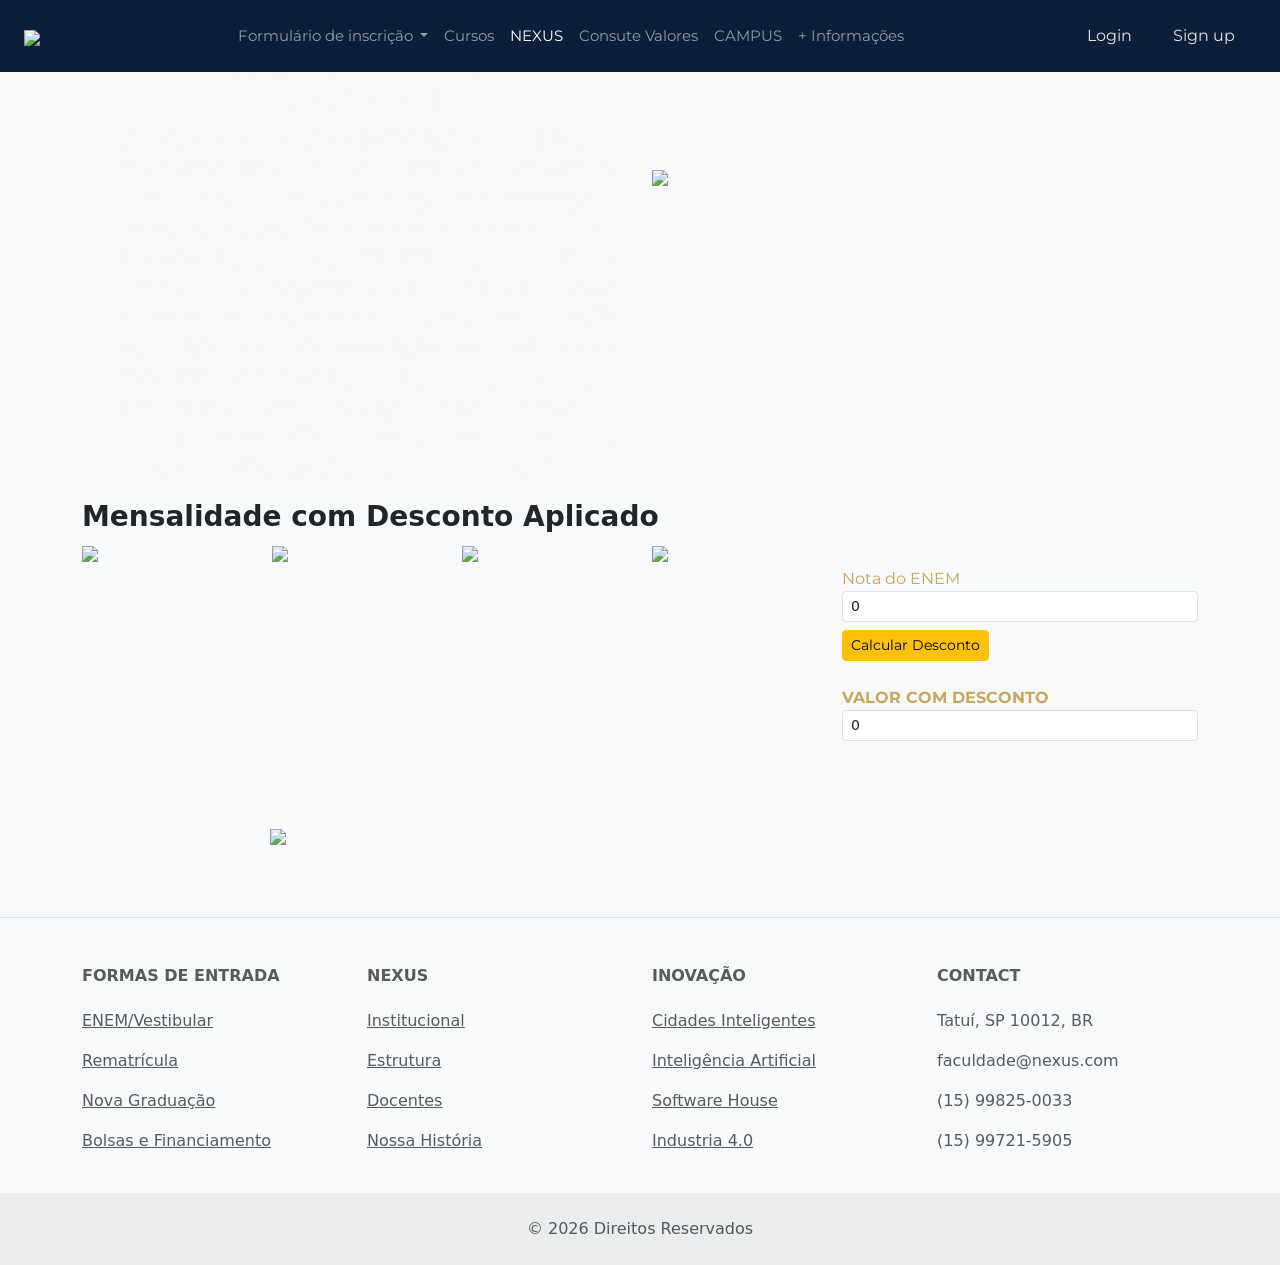
==== index.html @ 3b7436ca "ULTIMAS ATUALIZAÇÕES" ====
<!DOCTYPE html>
<html lang="pt-br">

<head>
    <meta charset="UTF-8">
    <meta name="viewport" content="width=device-width, initial-scale=1.0">
    <title>Faculdade NEXUS</title>
    <link rel="icon" type="image/png" sizes="60x60px" href="iconnexus.png">
    <link href="https://cdn.jsdelivr.net/npm/bootstrap@5.3.8/dist/css/bootstrap.min.css" rel="stylesheet"
        integrity="sha384-sRIl4kxILFvY47J16cr9ZwB07vP4J8+LH7qKQnuqkuIAvNWLzeN8tE5YBujZqJLB" crossorigin="anonymous">
    <script src="https://cdn.jsdelivr.net/npm/bootstrap@5.3.8/dist/js/bootstrap.bundle.min.js"
        integrity="sha384-FKyoEForCGlyvwx9Hj09JcYn3nv7wiPVlz7YYwJrWVcXK/BmnVDxM+D2scQbITxI"
        crossorigin="anonymous"></script>
    <link rel="preconnect" href="https://fonts.googleapis.com">
    <link rel="preconnect" href="https://fonts.gstatic.com" crossorigin>
    <link href="https://fonts.googleapis.com/css2?family=Montserrat:ital,wght@0,100..900;1,100..900&display=swap"
        rel="stylesheet">
    <link rel="stylesheet" href="menu1.css">
    <script src="https://code.jquery.com/jquery-3.6.0.min.js"></script>
    <script src="menu.js"></script>
</head>

<body style="background-color: #F8F9FB;" data-bs-spy="scroll" data-bs-target=".navbar" data-bs-offset="100"
    tabindex="0">
    <nav class="navbar navbar-expand-lg fixed-top"
        style="background-color: #0b1f3b; font-family: Montserrat; color: #fbf6f3; font-size: 15px;"
        data-bs-theme="dark">
        <div class="container-fluid">
            <nav class="navbar">
                <div class="container">
                    <a class="navbar-brand" href="menu_nexus.html">
                        <img src="NEXUS.png" height="50px">
                    </a>
                </div>
            </nav>
            <div class="collapse navbar-collapse" id="navbarSupportedContent">
                <ul class="navbar-nav mx-auto mb-2 mb-lg-0">

                    <li class="nav-item dropdown">
                        <a class="nav-link dropdown-toggle" href="#" role="button" data-bs-toggle="dropdown"
                            aria-expanded="false">
                            Formulário de inscrição
                        </a>
                        <ul class="dropdown-menu">
                            <li><a class="dropdown-item" href="">Biblical Basis</a></li>
                            <li><a class="dropdown-item" href="time.html">Our Team</a></li>
                            <li>
                                <hr class="dropdown-divider">
                            </li>
                            <li><a class="dropdown-item" href="#">Foundation</a></li>
                        </ul>
                    </li>

                    <li class="nav-item dropdown">
                        <a class="nav-link" href="cursos_nexus.html">Cursos</a>
                    </li>

                    <li class="nav-item">
                        <a class="nav-link" href="#NEXUS">NEXUS</a>
                    </li>

                    <li class="nav-item">
                        <a class="nav-link" href="#Inovação">Consute Valores</a>
                    </li>


                    <li class="nav-item">
                        <a class="nav-link" href="#campus">CAMPUS</a>
                    </li>

                    <li class="nav-item">
                        <a class="nav-link" href="#informações">+ Informações</a>
                    </li>

                </ul>


                <a href="login_NEXUS.html"><button type="button" class="btn btn-outline-custom ms-auto"
                        style="margin-right: 15px;">Login</button></a>
                <a href="signin_nexus.html"><button type="button" class="btn btn-custom" style="margin-right: 20px;">
                        Sign up
                    </button></a>
            </div>
        </div>
    </nav>

    <div class="container-fluid p-0">
        <div class="row inicial">
            <div class="col-md-1 col-lg"></div>

            <div class="col-sm-12 col-md-10 col-lg-11">
                <div id="carouselExampleFade" class="carousel slide carousel-fade carousel-espaço"
                    data-bs-ride="carousel" data-bs-interval="10000" data-bs-pause="false">
                    <div class="carousel-inner">
                        <div class="carousel-item active">
                            <img src="1.jpg" class="d-block w-100 carousel-img" alt="Imagem 1">
                        </div>
                        <div class="carousel-item">
                            <img src="2.jpg" class="d-block w-100 carousel-img" alt="Imagem 2">
                        </div>
                        <div class="carousel-item">
                            <img src="3.jpg" class="d-block w-100 carousel-img" alt="Imagem 3">
                        </div>
                    </div>

                    <button class="carousel-control-prev" type="button" data-bs-target="#carouselExampleFade"
                        data-bs-slide="prev">
                        <span class="carousel-control-prev-icon" aria-hidden="true"></span>
                        <span class="visually-hidden">Anterior</span>
                    </button>

                    <button class="carousel-control-next" type="button" data-bs-target="#carouselExampleFade"
                        data-bs-slide="next">
                        <span class="carousel-control-next-icon" aria-hidden="true"></span>
                        <span class="visually-hidden">Próximo</span>
                    </button>
                </div>
            </div>

            <div class="col-md-1 col-lg"></div>
        </div>
    </div>


    <div class="section1 azul-navy" id="NEXUS">
        <div class="row align-items-center nexus-text">
            <div class="col-1"></div>
            <div class="col-sm-12 col-md-5 col-lg-5">
                <div class="container text-justify text-center"
                    style="margin-bottom: 5px; margin-top: 25px; max-width: 550px;">
                    <h3 style="color: #F8F9FB; font-family: Montserrat;"><i><b>A Faculdade NEXUS de Tecnologia</b></i>
                        </h1>
                        <p class="lead p" style="font-family: Montserrat; text-align: justify; color: #F8F9FB;">
                            A Faculdade NEXUS de Tecnologia (FaNET) é uma instituição focada na formação de
                            profissionais
                            preparados para o futuro. Integrando tecnologia a todos os cursos, independentemente da
                            área,
                            oferecemos uma qualificação atual, prática e alinhada às exigências do mercado. Nosso
                            objetivo é
                            desenvolver alunos com visão estratégica, domínio tecnológico e capacidade de inovação,
                            tornando-os
                            aptos a atuar em um cenário cada vez mais digital e competitivo. Na FaNET, você não apenas
                            acompanha
                            as transformações, <b>você se prepara para liderá-las.</b>
                        </p>
                </div>
            </div>

            <div class="col-5 students" style="margin-top: -170px;">
                <img src="estudantes.png" height="725px">
            </div>
            <div class="col"></div>

        </div>
    </div>

    <div class="section2 cinza" id="Inovação">
        <div class="container valores">
            <h3 class="desconto"><b>Mensalidade com Desconto Aplicado</b></h3>
            <div class="row">
                <div class="col-2">
                    <div class="">
                        <img src="colengenharia.jpg" class="cartão" id="engenharia">
                    </div>
                </div>
                <div class="col-2">
                    <div class="">
                        <img src="coltecnológicos.jpg" class="cartão" id="tecnologia">
                    </div>
                </div>
                <div class="col-2">
                    <div class="">
                        <img src="colsaúde.jpg" class="cartão" id="saude">
                    </div>
                </div>
                <div class="col-2">
                    <div class="">
                        <img src="colarquitetura.jpg" class="cartão" id="arquitetura">
                    </div>
                </div>
                <div class="col justify-content-center">
                    <label class="ENEM" style="color: #C6A75E; margin-top: 25px; font-family: 'Montserrat';"
                        for="NOTA_ENEM" id="">
                        Nota do ENEM
                    </label>

                    <input type="number" value="0" class="form-control form-control-sm ENEM mb-2" id="NOTA_ENEM">

                    <button class="btn btn-warning btn-sm" style="font-family: 'Montserrat';" id="calcular">
                        Calcular Desconto
                    </button>

                    <label class="ENEM" style="color: #C6A75E; margin-top: 25px; font-family: 'Montserrat';"
                        for="prisoma_número"><b>VALOR COM DESCONTO</b></label>
                    <input type="number" value="0" class="form-control form-control-sm ENEM mb-2" id="Mensalidade">
                </div>

            </div>
        </div>
    </div>


    <div class="section3 dourado" id="campus">
        <div class="">
            <img src="tourcampus.png" height="540px" style="margin-left: 270px; margin-top: 80px;" href="">
        </div>
        <div class="col"></div>

    </div>


    <div class="branco" id="informações">
        <footer class="text-center text-lg-start bg-body-tertiary text-muted">
            <section class="d-flex justify-content-center justify-content-lg-between p-4 border-bottom">
                <div>
                    <a href="" class="me-4 text-reset">
                        <i class="fab fa-facebook-f"></i>
                    </a>
                    <a href="" class="me-4 text-reset">
                        <i class="fab fa-twitter"></i>
                    </a>
                    <a href="" class="me-4 text-reset">
                        <i class="fab fa-google"></i>
                    </a>
                    <a href="" class="me-4 text-reset">
                        <i class="fab fa-instagram"></i>
                    </a>
                    <a href="" class="me-4 text-reset">
                        <i class="fab fa-linkedin"></i>
                    </a>
                    <a href="" class="me-4 text-reset">
                        <i class="fab fa-github"></i>
                    </a>
                </div>
            </section>
            <section class="informações">
                <div class="container text-center text-md-start mt-5">
                    <div class="row mt-3">
                        <div class="col-sm-10 col-md-3 col-lg-3 mx-auto mb-4">
                            <h6 class="text-uppercase fw-bold mb-4">
                                Formas de Entrada
                            </h6>
                            <p>
                                <a href="#!" class="text-reset">ENEM/Vestibular</a>
                            </p>
                            <p>
                                <a href="#!" class="text-reset">Rematrícula</a>
                            </p>
                            <p>
                                <a href="#!" class="text-reset">Nova Graduação</a>
                            </p>
                            <p>
                                <a href="#!" class="text-reset">Bolsas e Financiamento</a>
                            </p>
                        </div>


                        <div class="col-sm-10 col-md-3 col-lg-3 mx-auto mb-4">
                            <h6 class="text-uppercase fw-bold mb-4">
                                NEXUS
                            </h6>
                            <p>
                                <a href="#!" class="text-reset">Institucional</a>
                            </p>
                            <p>
                                <a href="#!" class="text-reset">Estrutura</a>
                            </p>
                            <p>
                                <a href="#!" class="text-reset">Docentes</a>
                            </p>
                            <p>
                                <a href="#!" class="text-reset">Nossa História</a>
                            </p>
                        </div>
                        
                        <div class="col-sm-10 col-md-3 col-lg-3 mx-auto mb-4">
                            <h6 class="text-uppercase fw-bold mb-4">
                                Inovação
                            </h6>
                            <p>
                                <a href="#!" class="text-reset">Cidades Inteligentes</a>
                            </p>
                            <p>
                                <a href="#!" class="text-reset">Inteligência Artificial</a>
                            </p>
                            <p>
                                <a href="#!" class="text-reset">Software House</a>
                            </p>
                            <p>
                                <a href="#!" class="text-reset">Industria 4.0</a>
                            </p>
                        </div>
        
                        <div class="col-sm-10 col-md-3 col-lg-3 mx-auto mb-4">
                            <h6 class="text-uppercase fw-bold mb-4">Contact</h6>
                            <p>Tatuí, SP 10012, BR</p>
                            <p>faculdade@nexus.com</p>
                            <p>(15) 99825-0033</p>
                            <p>(15) 99721-5905</p>
                        </div>
                    </div>
                </div>
            </section>
            <div class="text-center p-4" style="background-color: rgba(0, 0, 0, 0.05);">
                © 2026 Direitos Reservados
            </div>
        </footer>
    </div>


</body>

</html>
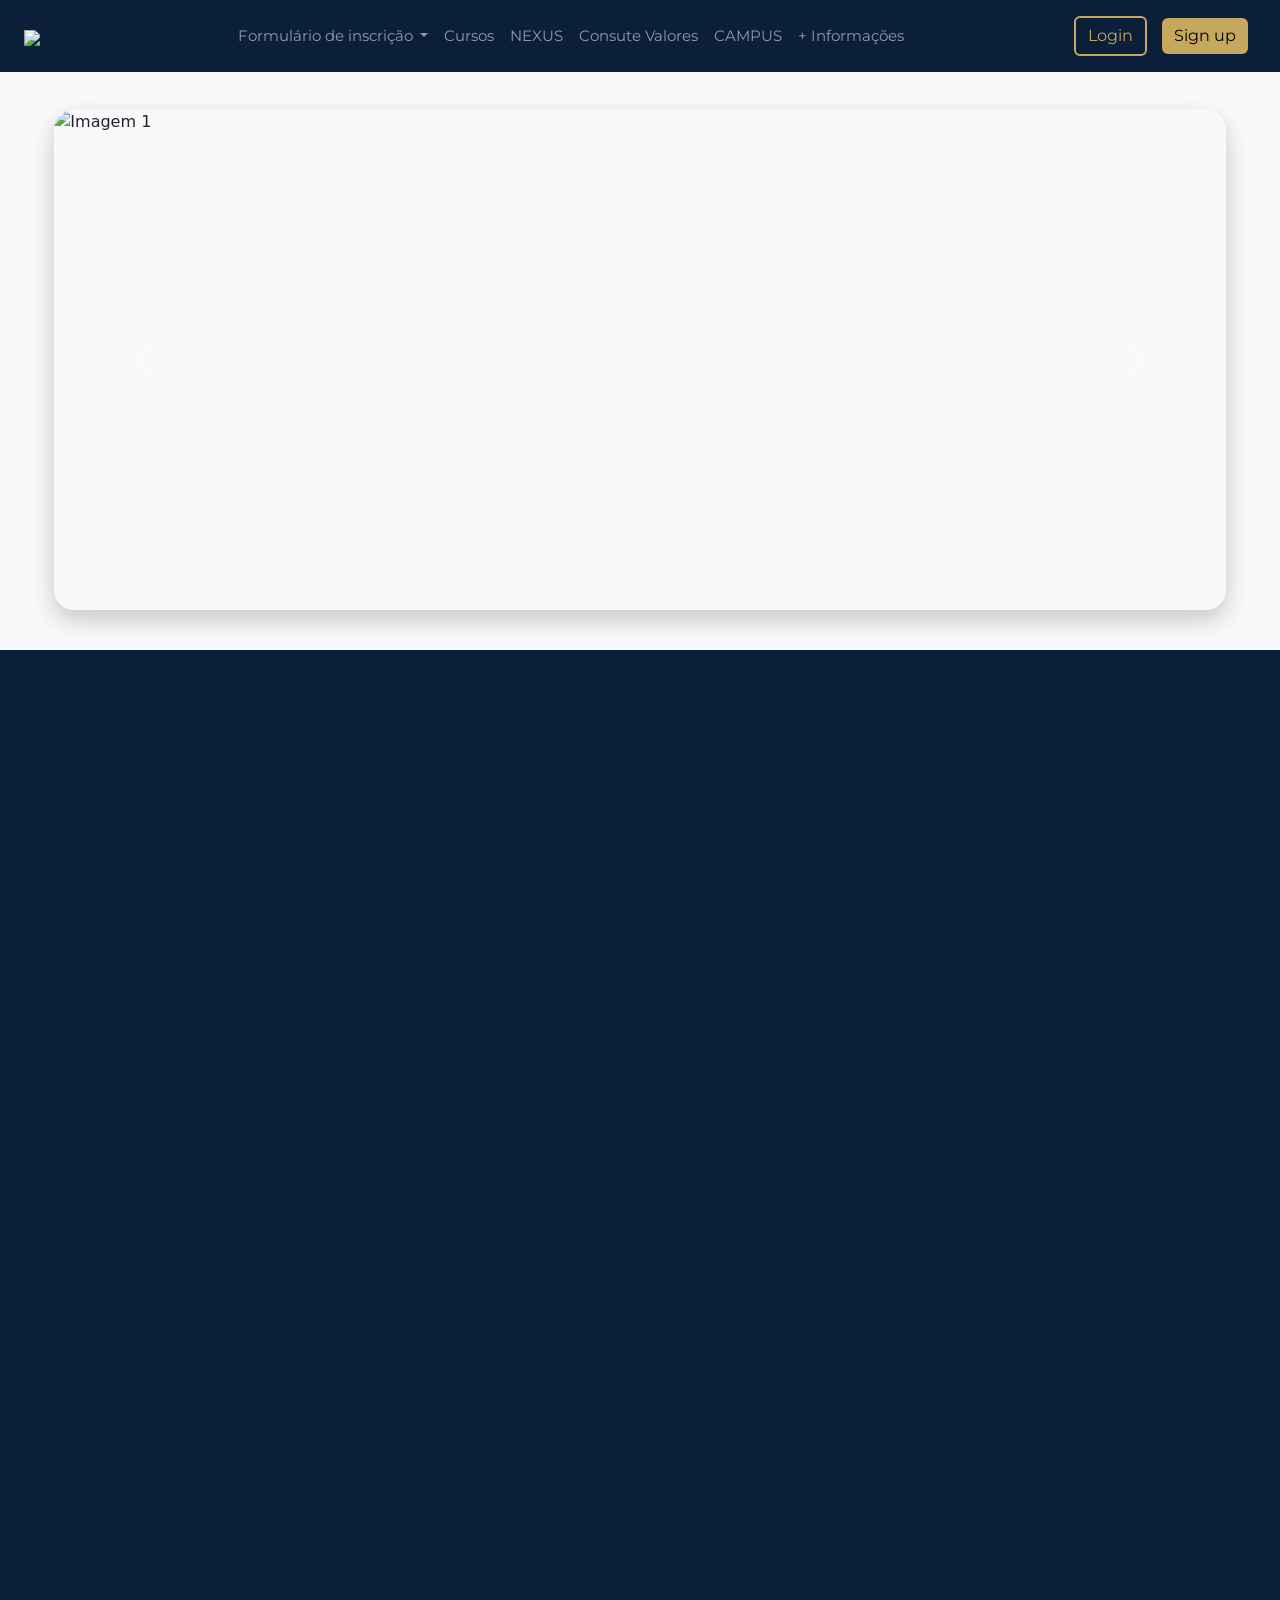
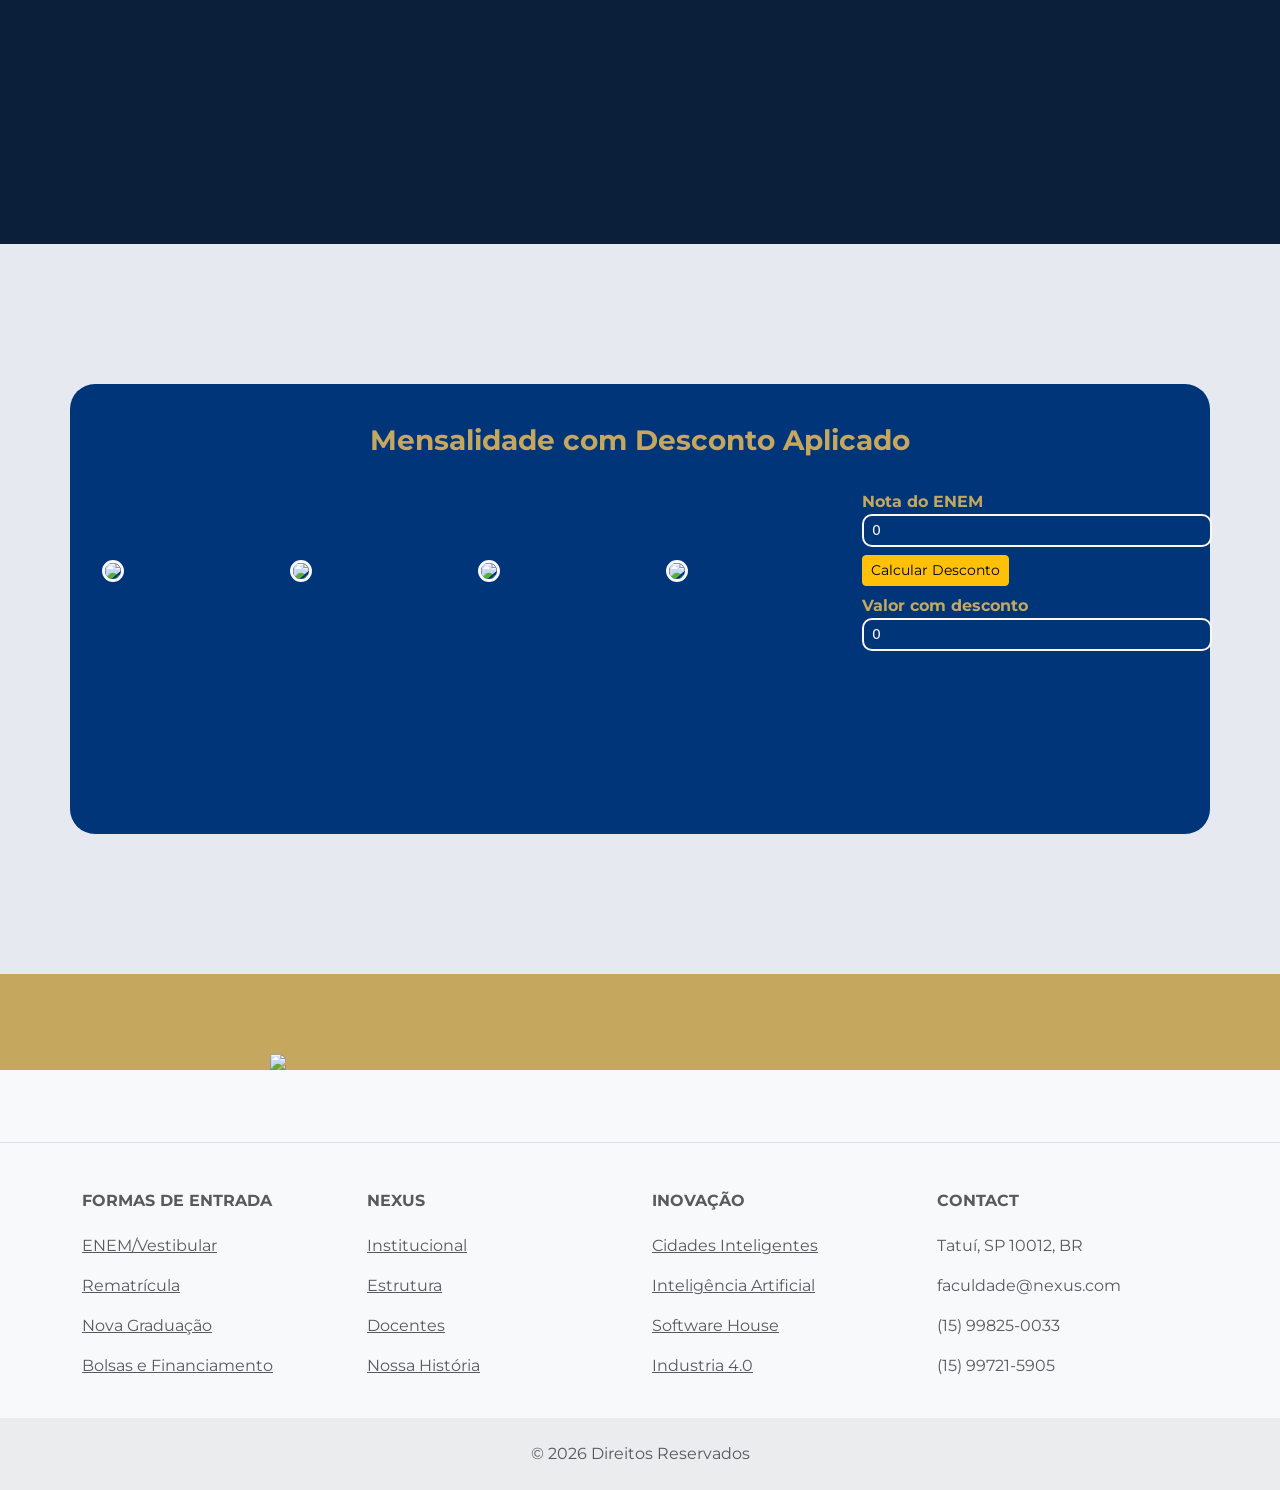
==== commit ba6c8f56: "Responsividade Valores da Mensalidade Com Desconto" ====
--- a/index.html
+++ b/index.html
@@ -28,7 +28,7 @@
         <div class="container-fluid">
             <nav class="navbar">
                 <div class="container">
-                    <a class="navbar-brand" href="menu_nexus.html">
+                    <a class="navbar-brand" href="index.html">
                         <img src="NEXUS.png" height="50px">
                     </a>
                 </div>
@@ -156,43 +156,64 @@
 
     <div class="section2 cinza" id="Inovação">
         <div class="container valores">
-            <h3 class="desconto"><b>Mensalidade com Desconto Aplicado</b></h3>
-            <div class="row">
-                <div class="col-2">
-                    <div class="">
-                        <img src="colengenharia.jpg" class="cartão" id="engenharia">
+            <h3 class="desconto text-center"><b>Mensalidade com Desconto Aplicado</b></h3>
+
+            <div class="row align-items-center">
+
+                <!-- COLUNA DAS IMAGENS -->
+                <div class="col-12 col-md-12 col-lg-8">
+                    <div class="row g-3 justify-content-center">
+
+                        <div class="col-3">
+                            <img src="colengenharia.jpg" class="cartão img-fluid w-100" id="engenharia">
+                        </div>
+
+                        <div class="col-3">
+                            <img src="coltecnológicos.jpg" class="cartão img-fluid w-100" id="tecnologia">
+                        </div>
+
+                        <div class="col-3">
+                            <img src="colsaúde.jpg" class="cartão img-fluid w-100" id="saude">
+                        </div>
+
+                        <div class="col-3">
+                            <img src="colarquitetura.jpg" class="cartão img-fluid w-100" id="arquitetura">
+                        </div>
+
                     </div>
                 </div>
-                <div class="col-2">
-                    <div class="">
-                        <img src="coltecnológicos.jpg" class="cartão" id="tecnologia">
+
+                <!-- COLUNA DO FORMULÁRIO -->
+                <div class="col-12 col-md-12 col-lg-4">
+
+                    <div class="row align-items-end g-2">
+
+                        <!-- NOTA ENEM -->
+                        <div class="col-12 col-md-4 col-lg-12">
+                            <label class="ENEM" style="color: #C6A75E; font-family: 'Montserrat'; margin-top: 25px;">
+                                <b>Nota do ENEM</b>
+                            </label>
+                            <input type="number" value="0" class="form-control form-control-sm" id="NOTA_ENEM">
+                        </div>
+
+                        <!-- BOTÃO -->
+                        <div class="col-12 col-md-4 col-lg-12 d-flex justify-content-start">
+                            <button class="btn btn-warning btn-sm" style="font-family: 'Montserrat';"
+                                id="calcular">
+                                Calcular Desconto
+                            </button>
+                        </div>
+
+                        <!-- VALOR -->
+                        <div class="col-12 col-md-4 col-lg-12">
+                            <label class="ENEM" style="color: #C6A75E; font-family: 'Montserrat';">
+                                <b>Valor com desconto</b>
+                            </label>
+                            <input type="number" value="0" class="form-control form-control-sm" id="Mensalidade">
+                        </div>
+
                     </div>
-                </div>
-                <div class="col-2">
-                    <div class="">
-                        <img src="colsaúde.jpg" class="cartão" id="saude">
-                    </div>
-                </div>
-                <div class="col-2">
-                    <div class="">
-                        <img src="colarquitetura.jpg" class="cartão" id="arquitetura">
-                    </div>
-                </div>
-                <div class="col justify-content-center">
-                    <label class="ENEM" style="color: #C6A75E; margin-top: 25px; font-family: 'Montserrat';"
-                        for="NOTA_ENEM" id="">
-                        Nota do ENEM
-                    </label>
-
-                    <input type="number" value="0" class="form-control form-control-sm ENEM mb-2" id="NOTA_ENEM">
-
-                    <button class="btn btn-warning btn-sm" style="font-family: 'Montserrat';" id="calcular">
-                        Calcular Desconto
-                    </button>
-
-                    <label class="ENEM" style="color: #C6A75E; margin-top: 25px; font-family: 'Montserrat';"
-                        for="prisoma_número"><b>VALOR COM DESCONTO</b></label>
-                    <input type="number" value="0" class="form-control form-control-sm ENEM mb-2" id="Mensalidade">
+
                 </div>
 
             </div>
@@ -202,7 +223,9 @@
 
     <div class="section3 dourado" id="campus">
         <div class="">
-            <img src="tourcampus.png" height="540px" style="margin-left: 270px; margin-top: 80px;" href="">
+            <a href="https://maps.app.goo.gl/WXPgRDtZyqr2T2Se9" target="_blank">
+                <img src="tourcampus.png" height="540px" style="margin-left: 270px; margin-top: 80px;">
+            </a>
         </div>
         <div class="col"></div>
 
@@ -272,7 +295,7 @@
                                 <a href="#!" class="text-reset">Nossa História</a>
                             </p>
                         </div>
-                        
+
                         <div class="col-sm-10 col-md-3 col-lg-3 mx-auto mb-4">
                             <h6 class="text-uppercase fw-bold mb-4">
                                 Inovação
@@ -290,7 +313,7 @@
                                 <a href="#!" class="text-reset">Industria 4.0</a>
                             </p>
                         </div>
-        
+
                         <div class="col-sm-10 col-md-3 col-lg-3 mx-auto mb-4">
                             <h6 class="text-uppercase fw-bold mb-4">Contact</h6>
                             <p>Tatuí, SP 10012, BR</p>
--- a/menu1.css
+++ b/menu1.css
@@ -0,0 +1,222 @@
+#body,html{
+    overflow-x: hidden;
+    font-family: Montserrat;
+}
+
+
+.btn-custom {
+    background-color: #C6A75E !important;
+    color: #000000 !important;
+    border: none !important;
+}
+
+.btn-custom:hover {
+    background-color: #d9bf81 !important;
+}
+
+.btn-outline-custom {
+    color: #C6A75E;
+    border: 2px solid #C6A75E;
+    background-color: transparent;
+    transition: all 0.3s ease;
+}
+
+.btn-outline-custom:hover {
+    background-color: #C6A75E;
+    color: #000;
+}
+
+.section1 {
+    width: 100%;
+    margin: 40px auto 0;
+    min-height: 545px;
+    display: flex;
+    align-items: center;      
+    justify-content: center; 
+}
+
+
+.section2 {
+    width: 100%;
+    min-height: 730px;
+    display: flex;
+    align-items: center;      
+    justify-content: center; 
+}
+
+.azul-navy {
+    background-color: #0b1f3b;
+}
+
+.azul {
+    background-color: #00357a;
+}
+
+.dourado {
+    background-color: #C6A75E;
+}
+
+.cinza {
+    background-color: #E6E9EF;
+}
+
+.branco {
+    background-color: #F8F9FB;
+}
+
+.carousel-espaço {
+    margin: 110px auto 0;;
+    border-radius: 20px;
+    overflow: hidden;
+    box-shadow: 0 10px 25px rgba(0, 0, 0, 0.2);
+}
+
+.carousel-img {
+    height: 500px;
+    width: 100%;
+    object-fit: cover;
+    transition: transform 0.6s ease;
+}
+
+
+.carousel-item {
+    overflow: hidden; 
+}
+
+.carousel-item:hover .carousel-img {
+    transform: scale(1.08); rotate: (0.5deg);
+}
+
+.navbar .nav-link.active {
+    color: #ffffff !important;
+    font-weight: 600;
+    border-bottom: 2px solid #ffffff;
+}
+
+#NEXUS,
+#Inovação {
+    scroll-margin-top: 90px;
+}
+
+
+.img-wrapper {
+    position: relative;
+    overflow: hidden;
+}
+
+
+.hover-img {
+    position: absolute;
+    top: 0;
+    left: 0;
+    width: 100%;
+    height: 100%;
+    object-fit: cover;
+    opacity: 0;
+    transition: opacity 0.5s ease;
+}
+
+.img-wrapper:hover .carousel-img {
+    transform: scale(1.08);
+}
+
+.img-wrapper:hover .hover-img {
+    opacity: 1;
+}
+
+#NEXUS .p {
+    color: #C6A75E;
+    text-align: justify;
+    line-height: 1.8;
+    hyphens: auto;
+}
+
+
+#NEXUS .nexus-text,
+#NEXUS .students {
+    opacity: 0;
+    transform: translateY(60px);
+    transition: all 0.8s ease-out;
+    
+}
+
+#NEXUS .show {
+    opacity: 1;
+    transform: translateY(0);
+    
+}
+
+
+
+
+.valores {
+    height: 450px;
+    width: 90%;
+    background-color: #00357a;
+    border-radius: 25px;
+}
+
+.desconto{
+    text-align: center;
+    color: #C6A75E;
+    margin-top: 40px;
+    font-family: 'Montserrat';
+
+}
+
+.cartão{
+    border-radius: 15px;
+    border: 3px solid #F8F9FB;
+    width: 200px;
+    height: auto;
+    transition: all 0.3s ease;
+    cursor: pointer;
+    margin-left: 20px;
+    margin-top: 25px;
+}
+
+.cartão:active {
+    transform: scale(1.1);
+    box-shadow: 0 15px 30px rgba(0, 0, 0, 0.3);
+}
+
+.form-control {
+    background-color: transparent !important;
+    border-color: transparent !important;
+    border: 2px solid #fbf6f3 !important;
+    border-radius: 10px !important;
+     color: #fbf6f3 !important;
+}
+
+.form-control:focus {
+    background-color: transparent !important;
+    box-shadow: none !important;
+    border: 2px solid #ffffff !important;
+    color: #fbf6f3 !important;
+   
+}
+
+.form-control::placeholder {
+    color: #fbf6f3 !important;
+    opacity: 0.5 !important;
+    font-size: smaller;
+    font-weight: 500 !important;
+}
+
+.ENEM {
+    margin-left: 20px;
+    width: 200px !important;
+}
+
+#NOTA_ENEM, #Mensalidade{
+    margin-left: 20px;
+    width: 350px !important;
+}
+
+.btn-warning{
+    margin-left: 20px;
+}
+
+#informações{
+    font-family: Montserrat;
+}
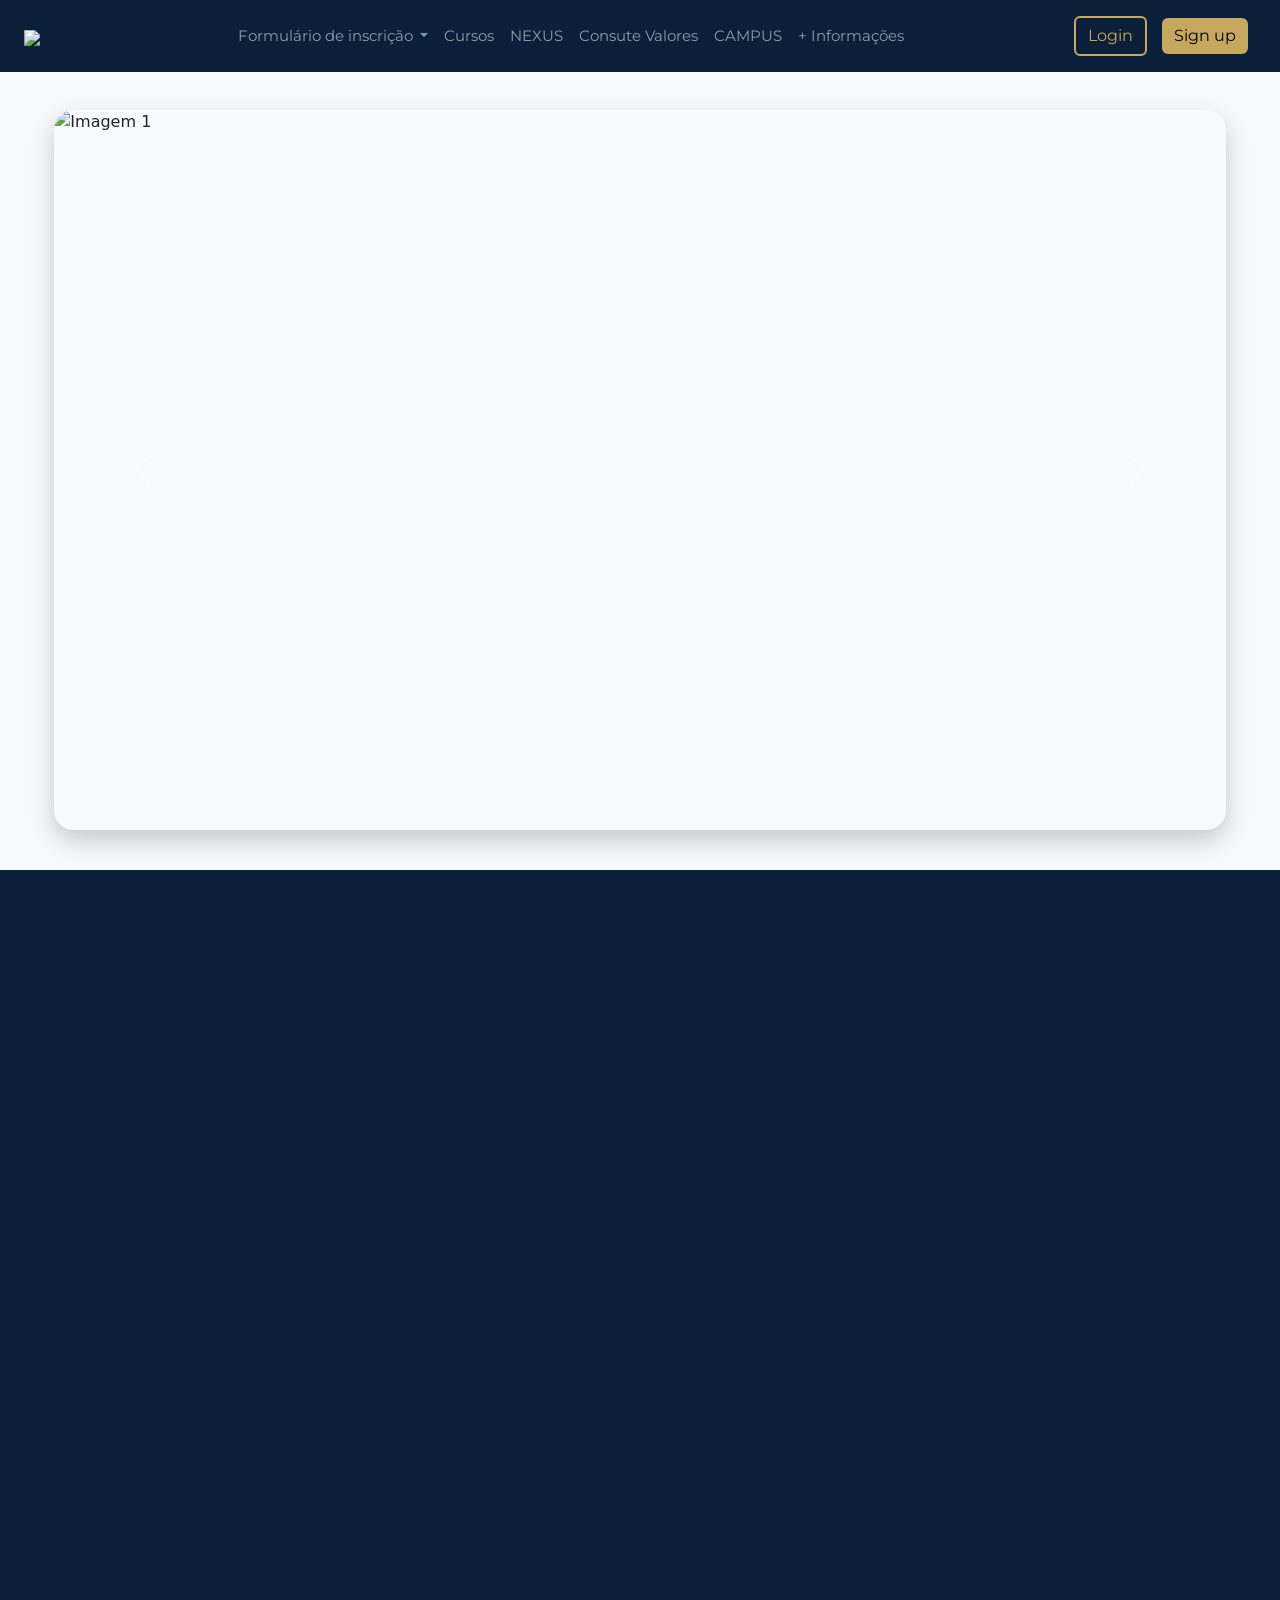
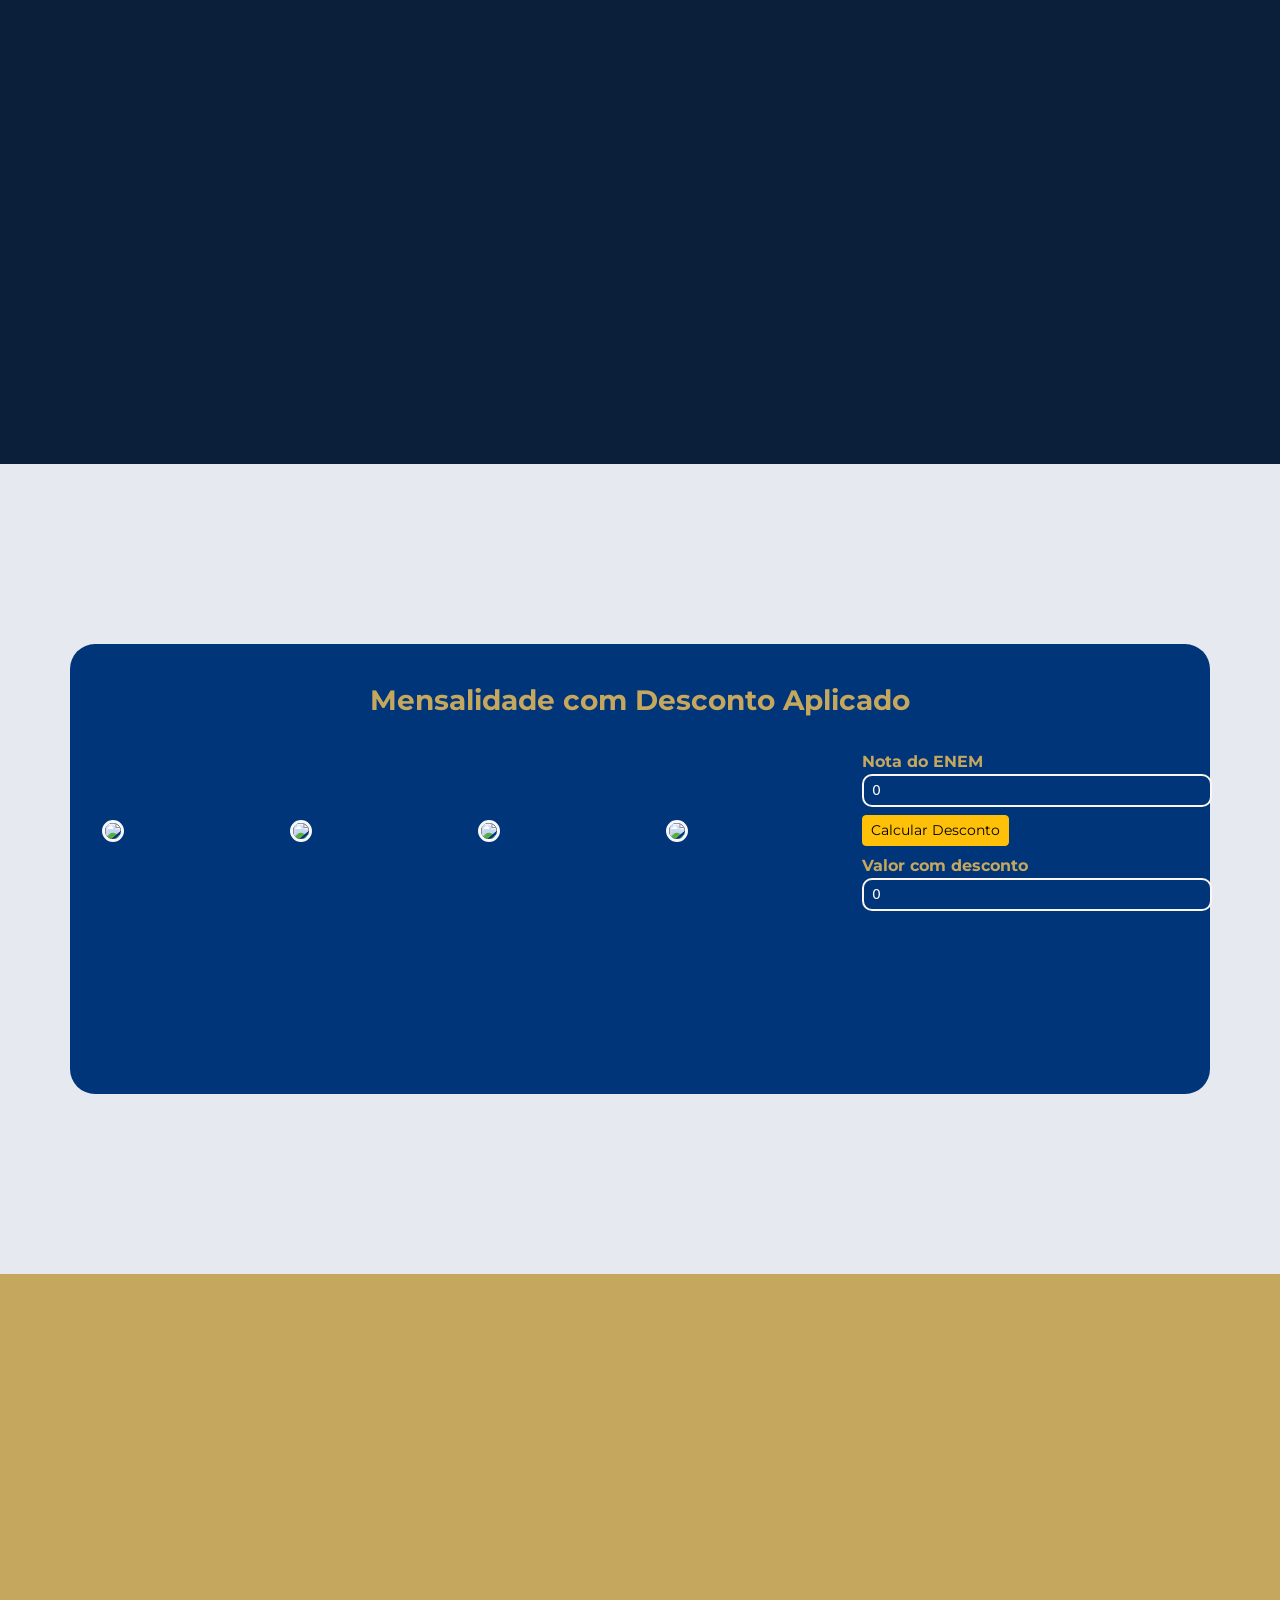
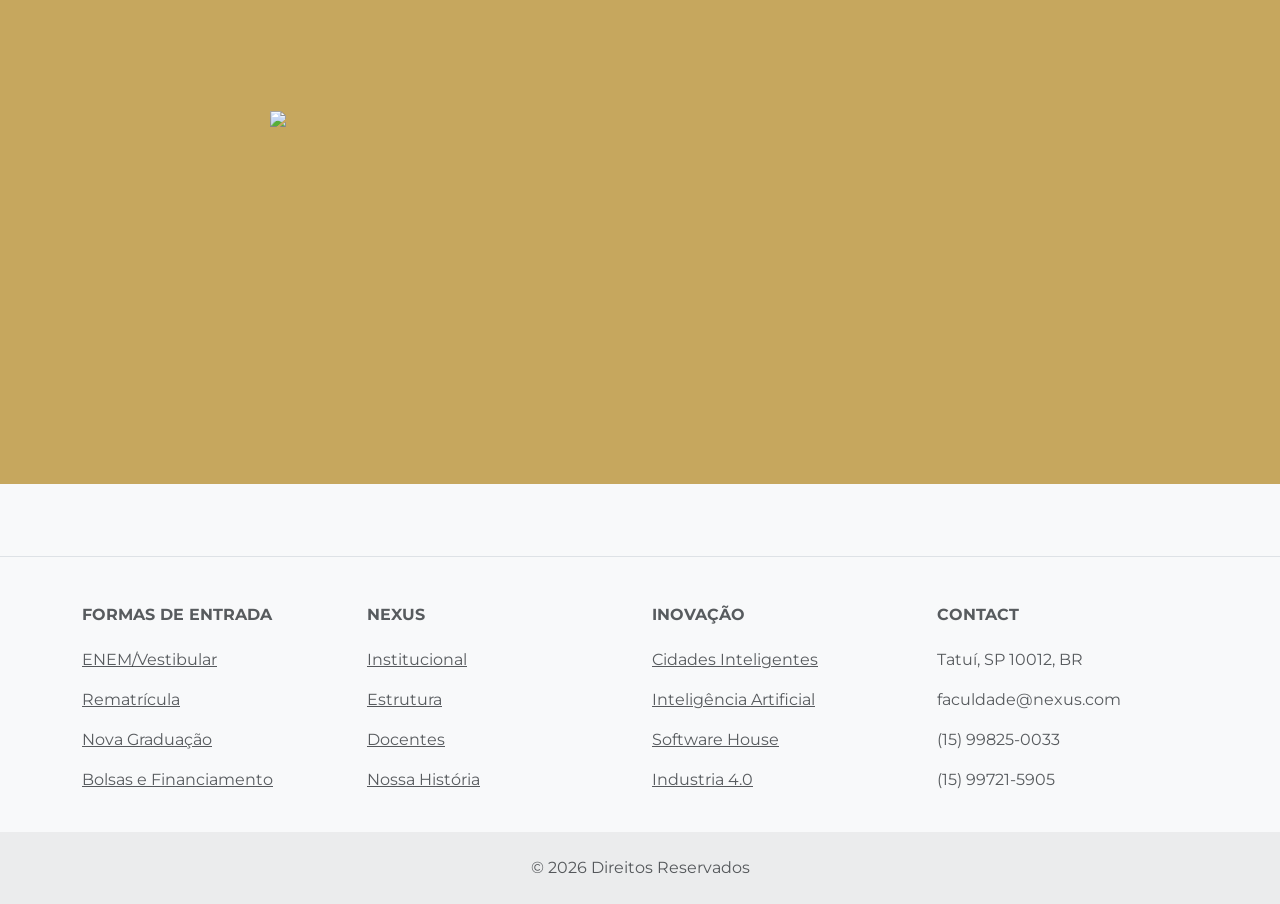
==== commit 2efdfc95: "Resposividade - INICIO" ====
--- a/index.html
+++ b/index.html
@@ -24,7 +24,7 @@
     tabindex="0">
     <nav class="navbar navbar-expand-lg fixed-top"
         style="background-color: #0b1f3b; font-family: Montserrat; color: #fbf6f3; font-size: 15px;"
-        data-bs-theme="dark">
+        data-bs-theme="dark" id="barra_navegação">
         <div class="container-fluid">
             <nav class="navbar">
                 <div class="container">
@@ -88,7 +88,7 @@
         <div class="row inicial">
             <div class="col-md-1 col-lg"></div>
 
-            <div class="col-sm-12 col-md-10 col-lg-11">
+            <div class="col-md-10 col-lg-11" id="carousel-nexus">
                 <div id="carouselExampleFade" class="carousel slide carousel-fade carousel-espaço"
                     data-bs-ride="carousel" data-bs-interval="10000" data-bs-pause="false">
                     <div class="carousel-inner">
@@ -221,7 +221,7 @@
     </div>
 
 
-    <div class="section3 dourado" id="campus">
+    <div class="section2 dourado" id="campus">
         <div class="">
             <a href="https://maps.app.goo.gl/WXPgRDtZyqr2T2Se9" target="_blank">
                 <img src="tourcampus.png" height="540px" style="margin-left: 270px; margin-top: 80px;">
--- a/menu1.css
+++ b/menu1.css
@@ -27,9 +27,9 @@
 }
 
 .section1 {
-    width: 100%;
+    width: 100vw;
     margin: 40px auto 0;
-    min-height: 545px;
+    min-height: 110vh;
     display: flex;
     align-items: center;      
     justify-content: center; 
@@ -37,8 +37,8 @@
 
 
 .section2 {
-    width: 100%;
-    min-height: 730px;
+    width: 100vw;
+    min-height: 90vh;
     display: flex;
     align-items: center;      
     justify-content: center; 
@@ -72,7 +72,7 @@
 }
 
 .carousel-img {
-    height: 500px;
+    height: 80vh;
     width: 100%;
     object-fit: cover;
     transition: transform 0.6s ease;
@@ -219,4 +219,29 @@
 
 #informações{
     font-family: Montserrat;
+}
+
+
+
+
+@media (max-width: 768px){
+
+    .container{
+        padding: 20px 0;
+    }
+
+    .section1 , .section2{
+        min-width: 1000vw;
+        min-height: 100vw;
+    }
+
+    #carousel-nexus .carousel-inner, #carousel-nexus .carousel-item  {
+        height: 60vh;
+        object-fit: cover;
+    }
+
+    .carousel-item .carousel-img {
+        height: 100%;
+        width: 100%;
+    }
 }
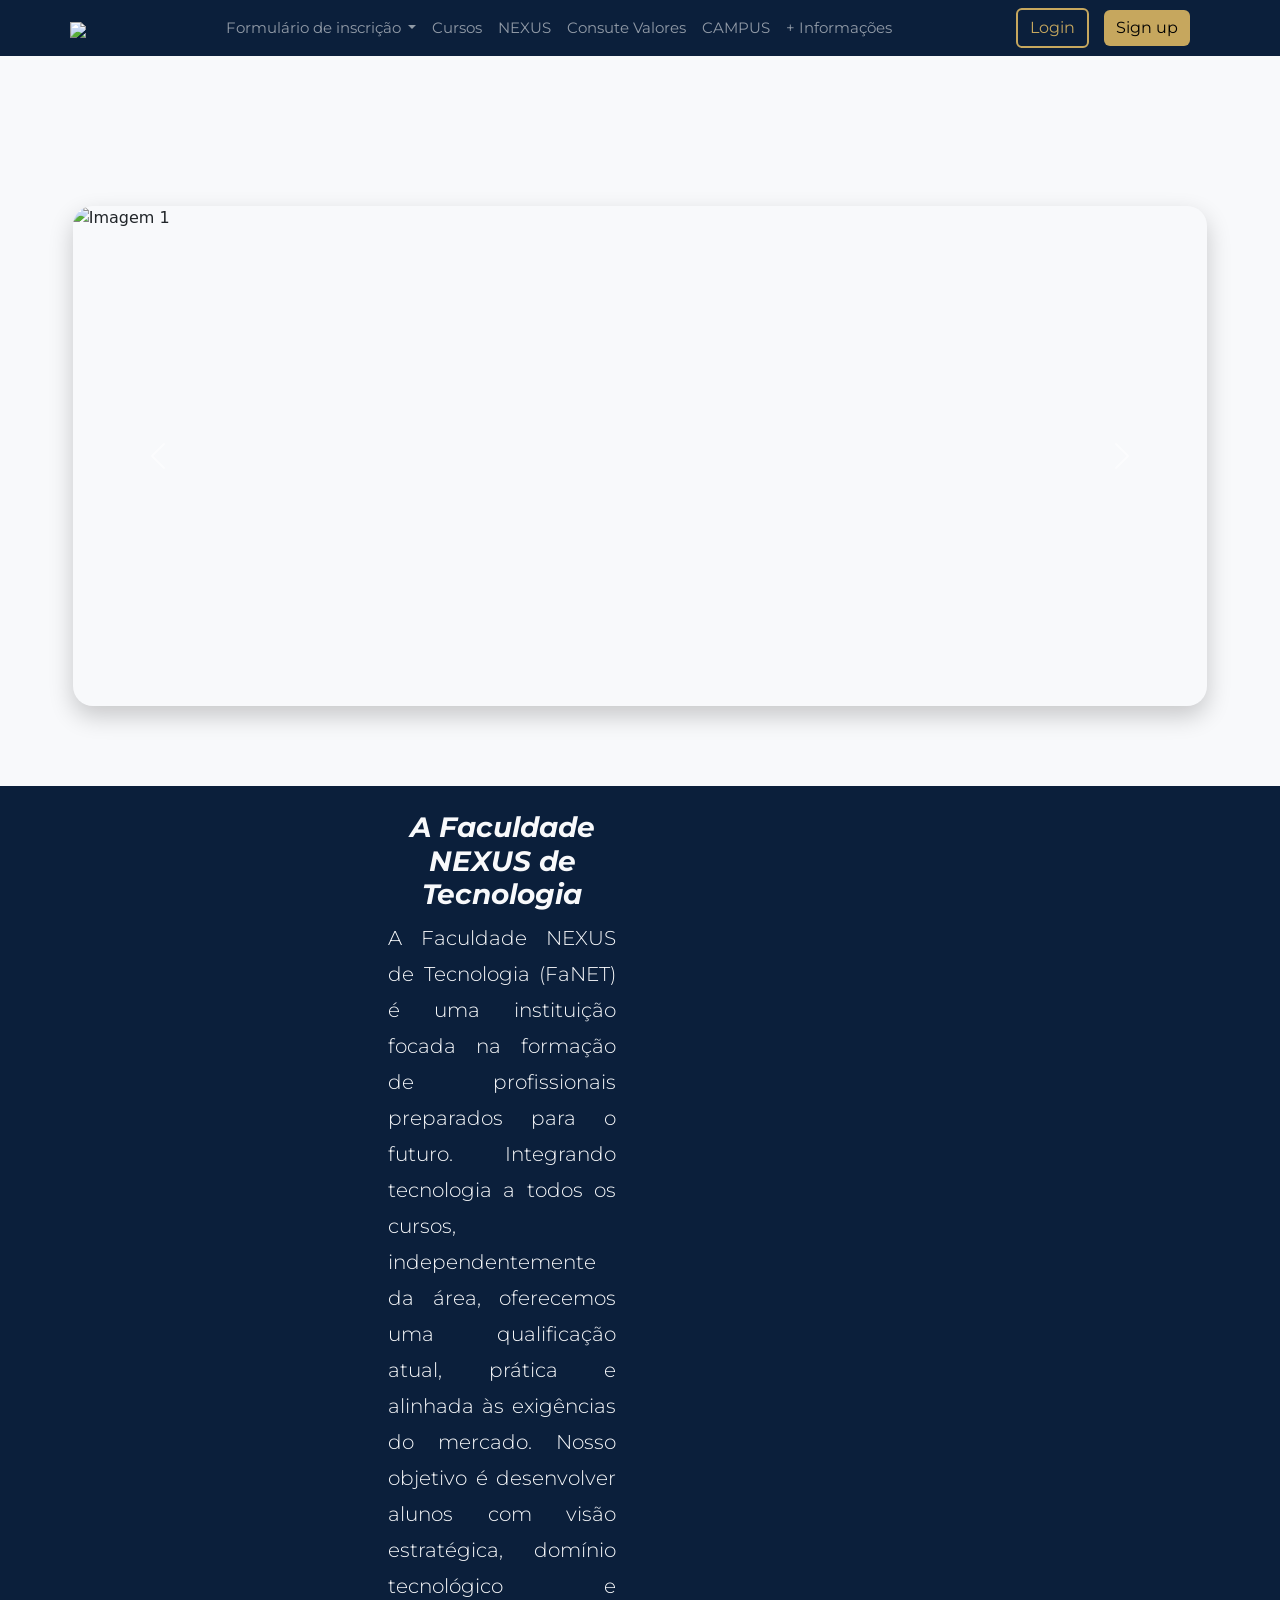
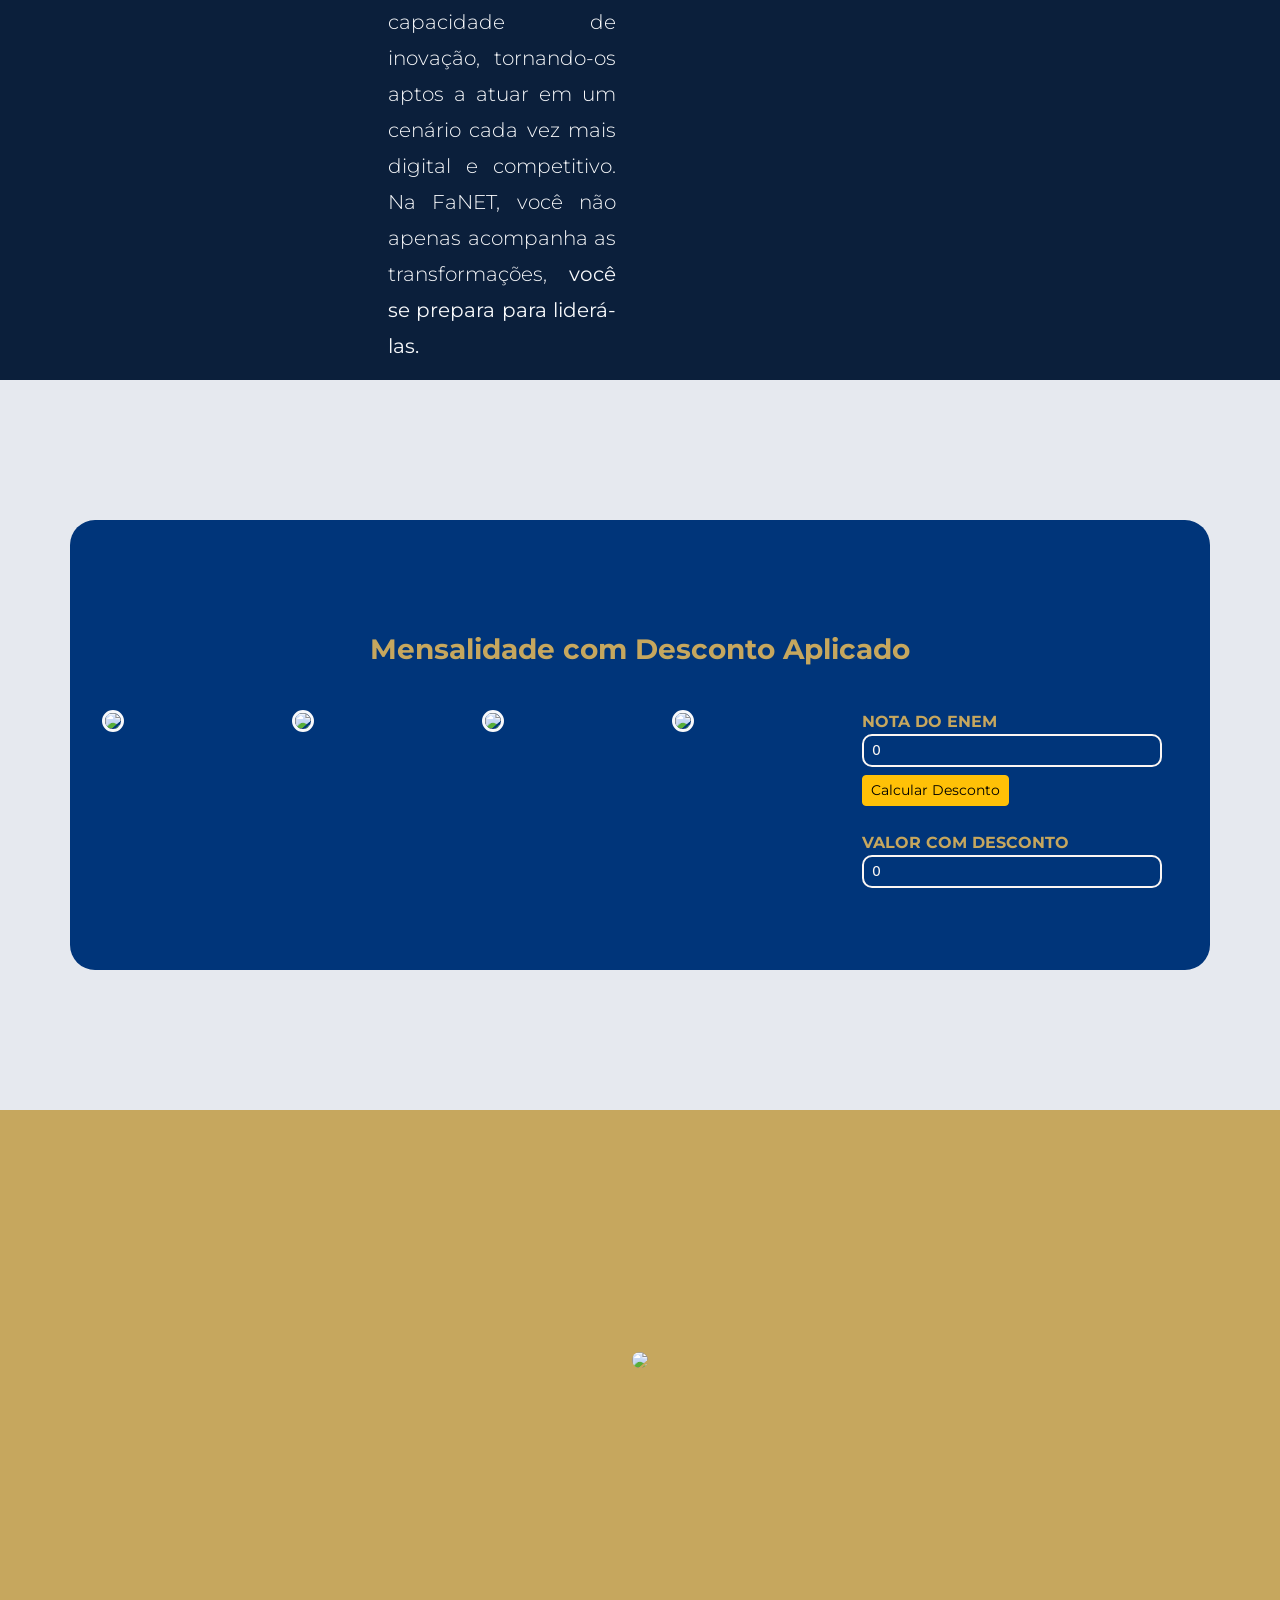
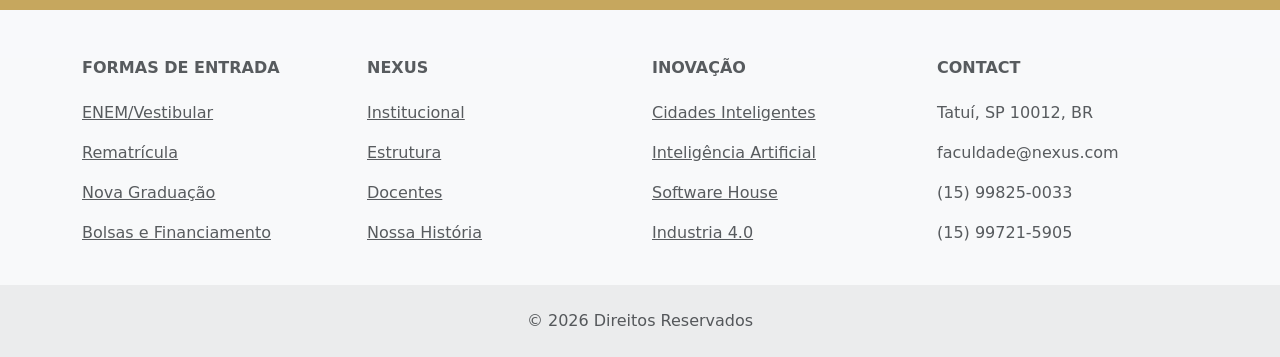
==== commit 7aefd6e5: "15/04 responsividade" ====
--- a/index.html
+++ b/index.html
@@ -22,18 +22,19 @@
 
 <body style="background-color: #F8F9FB;" data-bs-spy="scroll" data-bs-target=".navbar" data-bs-offset="100"
     tabindex="0">
-    <nav class="navbar navbar-expand-lg fixed-top"
-        style="background-color: #0b1f3b; font-family: Montserrat; color: #fbf6f3; font-size: 15px;"
-        data-bs-theme="dark" id="barra_navegação">
-        <div class="container-fluid">
-            <nav class="navbar">
-                <div class="container">
-                    <a class="navbar-brand" href="index.html">
-                        <img src="NEXUS.png" height="50px">
-                    </a>
-                </div>
-            </nav>
-            <div class="collapse navbar-collapse" id="navbarSupportedContent">
+    <nav class="navbar navbar-expand-lg fixed-top" data-bs-theme="dark" id="barra-navegacao">
+        <div class="container p-0">
+            <a class="navbar-brand" href="index.html">
+                <img src="NEXUS.png" class="icone-nexus">
+            </a>
+
+            <button class="navbar-toggler nav-respon ms-auto" type="button" data-bs-toggle="collapse"
+                data-bs-target="#navbarToggleExternalContent" aria-controls="navbarToggleExternalContent"
+                aria-expanded="false" aria-label="Toggle navigation">
+                <span class="navbar-toggler-icon"></span>
+            </button>
+
+            <div class="collapse navbar-collapse" id="navbarToggleExternalContent">
                 <ul class="navbar-nav mx-auto mb-2 mb-lg-0">
 
                     <li class="nav-item dropdown">
@@ -81,11 +82,12 @@
                         Sign up
                     </button></a>
             </div>
+
         </div>
     </nav>
 
     <div class="container-fluid p-0">
-        <div class="row inicial">
+        <div class="row inicial minha-row">
             <div class="col-md-1 col-lg"></div>
 
             <div class="col-md-10 col-lg-11" id="carousel-nexus">
@@ -122,13 +124,14 @@
     </div>
 
 
-    <div class="section1 azul-navy" id="NEXUS">
-        <div class="row align-items-center nexus-text">
+    <div class="section1 azul-navy nexus-text" id="NEXUS">
+        <div class="row align-items-center ">
             <div class="col-1"></div>
-            <div class="col-sm-12 col-md-5 col-lg-5">
-                <div class="container text-justify text-center"
+            <div class="col-md-5 col-lg-5">
+                <div class="container text-justify text-center texto-nexus"
                     style="margin-bottom: 5px; margin-top: 25px; max-width: 550px;">
-                    <h3 style="color: #F8F9FB; font-family: Montserrat;"><i><b>A Faculdade NEXUS de Tecnologia</b></i>
+                    <h3 class="Titulo-nexus" style="color: #F8F9FB; font-family: Montserrat;"><i><b>A Faculdade NEXUS de
+                                Tecnologia</b></i>
                         </h1>
                         <p class="lead p" style="font-family: Montserrat; text-align: justify; color: #F8F9FB;">
                             A Faculdade NEXUS de Tecnologia (FaNET) é uma instituição focada na formação de
@@ -147,119 +150,108 @@
             </div>
 
             <div class="col-5 students" style="margin-top: -170px;">
-                <img src="estudantes.png" height="725px">
+                <img src="estudantes.png" class="img-students">
             </div>
             <div class="col"></div>
 
         </div>
     </div>
+
+    <div class="section1 azul-navy mobile-nexus" id="NEXUS">
+        <div class="align-items-center ">
+                <div class="container text-justify align-items-center texto-nexus"
+                    style="margin-bottom: 5px; margin-top: 25px; max-width: 550px;">
+                
+                    <h3 class="Titulo-nexus text-center" style="color: #F8F9FB; font-family: Montserrat;">
+                        <i><b>A Faculdade NEXUS de Tecnologia</b></i>
+                    </h3>
+                    
+                    <img src="estudantes.png" class="img-students">
+                    
+                    <p class="lead p" style="font-family: Montserrat; text-align: justify; color: #F8F9FB;">
+                            A Faculdade NEXUS de Tecnologia (FaNET) é uma instituição focada na formação de
+                            profissionais
+                            preparados para o futuro. Integrando tecnologia a todos os cursos, independentemente da
+                            área,
+                            oferecemos uma qualificação atual, prática e alinhada às exigências do mercado. Nosso
+                            objetivo é
+                            desenvolver alunos com visão estratégica, domínio tecnológico e capacidade de inovação,
+                            tornando-os
+                            aptos a atuar em um cenário cada vez mais digital e competitivo. Na FaNET, você não apenas
+                            acompanha
+                            as transformações, <b>você se prepara para liderá-las.</b>
+                    </p>
+
+                </div>
+            </div>
+
+        </div>
+    </div>
+
+
 
     <div class="section2 cinza" id="Inovação">
         <div class="container valores">
-            <h3 class="desconto text-center"><b>Mensalidade com Desconto Aplicado</b></h3>
-
-            <div class="row align-items-center">
-
-                <!-- COLUNA DAS IMAGENS -->
-                <div class="col-12 col-md-12 col-lg-8">
-                    <div class="row g-3 justify-content-center">
-
-                        <div class="col-3">
-                            <img src="colengenharia.jpg" class="cartão img-fluid w-100" id="engenharia">
-                        </div>
-
-                        <div class="col-3">
-                            <img src="coltecnológicos.jpg" class="cartão img-fluid w-100" id="tecnologia">
-                        </div>
-
-                        <div class="col-3">
-                            <img src="colsaúde.jpg" class="cartão img-fluid w-100" id="saude">
-                        </div>
-
-                        <div class="col-3">
-                            <img src="colarquitetura.jpg" class="cartão img-fluid w-100" id="arquitetura">
-                        </div>
-
-                    </div>
-                </div>
-
-                <!-- COLUNA DO FORMULÁRIO -->
-                <div class="col-12 col-md-12 col-lg-4">
-
-                    <div class="row align-items-end g-2">
-
-                        <!-- NOTA ENEM -->
-                        <div class="col-12 col-md-4 col-lg-12">
-                            <label class="ENEM" style="color: #C6A75E; font-family: 'Montserrat'; margin-top: 25px;">
-                                <b>Nota do ENEM</b>
-                            </label>
-                            <input type="number" value="0" class="form-control form-control-sm" id="NOTA_ENEM">
-                        </div>
-
-                        <!-- BOTÃO -->
-                        <div class="col-12 col-md-4 col-lg-12 d-flex justify-content-start">
-                            <button class="btn btn-warning btn-sm" style="font-family: 'Montserrat';"
-                                id="calcular">
-                                Calcular Desconto
-                            </button>
-                        </div>
-
-                        <!-- VALOR -->
-                        <div class="col-12 col-md-4 col-lg-12">
-                            <label class="ENEM" style="color: #C6A75E; font-family: 'Montserrat';">
-                                <b>Valor com desconto</b>
-                            </label>
-                            <input type="number" value="0" class="form-control form-control-sm" id="Mensalidade">
-                        </div>
-
-                    </div>
-
-                </div>
-
-            </div>
-        </div>
-    </div>
-
-
-    <div class="section2 dourado" id="campus">
-        <div class="">
+            <h3 class="desconto"><b>Mensalidade com Desconto Aplicado</b></h3>
+            <div class="row">
+                <div class="col-2">
+                    <div class="">
+                        <img src="colengenharia.jpg" class="cartão" id="engenharia">
+                    </div>
+                </div>
+                <div class="col-2">
+                    <div class="">
+                        <img src="coltecnológicos.jpg" class="cartão" id="tecnologia">
+                    </div>
+                </div>
+                <div class="col-2">
+                    <div class="">
+                        <img src="colsaúde.jpg" class="cartão" id="saude">
+                    </div>
+                </div>
+                <div class="col-2">
+                    <div class="">
+                        <img src="colarquitetura.jpg" class="cartão" id="arquitetura">
+                    </div>
+                </div>
+                <div class="col justify-content-center">
+                    <label class="ENEM" style="color: #C6A75E; margin-top: 25px; font-family: 'Montserrat';"
+                        for="NOTA_ENEM" id="">
+                        <b>NOTA DO ENEM</b>
+                    </label>
+
+                    <input type="number" value="0" class="form-control form-control-sm ENEM mb-2" id="NOTA_ENEM">
+
+                    <button class="btn btn-warning btn-sm" style="font-family: 'Montserrat';" id="calcular">
+                        Calcular Desconto
+                    </button>
+
+                    <label class="ENEM" style="color: #C6A75E; margin-top: 25px; font-family: 'Montserrat';"
+                        for="prisoma_número" ><b>VALOR COM DESCONTO</b></label>
+                    <input type="number" value="0" class="form-control form-control-sm ENEM mb-2" id="Mensalidade">
+                </div>
+
+            </div>
+        </div>
+    </div>
+
+
+    <div class="section3 dourado" id="campus">
+        <div class="row">
             <a href="https://maps.app.goo.gl/WXPgRDtZyqr2T2Se9" target="_blank">
-                <img src="tourcampus.png" height="540px" style="margin-left: 270px; margin-top: 80px;">
+                <img src="tourcampus.png" class="img-campus">
             </a>
         </div>
-        <div class="col"></div>
-
     </div>
 
 
     <div class="branco" id="informações">
         <footer class="text-center text-lg-start bg-body-tertiary text-muted">
-            <section class="d-flex justify-content-center justify-content-lg-between p-4 border-bottom">
-                <div>
-                    <a href="" class="me-4 text-reset">
-                        <i class="fab fa-facebook-f"></i>
-                    </a>
-                    <a href="" class="me-4 text-reset">
-                        <i class="fab fa-twitter"></i>
-                    </a>
-                    <a href="" class="me-4 text-reset">
-                        <i class="fab fa-google"></i>
-                    </a>
-                    <a href="" class="me-4 text-reset">
-                        <i class="fab fa-instagram"></i>
-                    </a>
-                    <a href="" class="me-4 text-reset">
-                        <i class="fab fa-linkedin"></i>
-                    </a>
-                    <a href="" class="me-4 text-reset">
-                        <i class="fab fa-github"></i>
-                    </a>
-                </div>
-            </section>
             <section class="informações">
                 <div class="container text-center text-md-start mt-5">
                     <div class="row mt-3">
-                        <div class="col-sm-10 col-md-3 col-lg-3 mx-auto mb-4">
+
+                        <div class="col-6 col-sm-10 col-md-3 col-lg-3 mx-auto mb-4">
                             <h6 class="text-uppercase fw-bold mb-4">
                                 Formas de Entrada
                             </h6>
@@ -277,8 +269,7 @@
                             </p>
                         </div>
 
-
-                        <div class="col-sm-10 col-md-3 col-lg-3 mx-auto mb-4">
+                        <div class="col-6 col-sm-10 col-md-3 col-lg-3 mx-auto mb-4">
                             <h6 class="text-uppercase fw-bold mb-4">
                                 NEXUS
                             </h6>
@@ -296,7 +287,7 @@
                             </p>
                         </div>
 
-                        <div class="col-sm-10 col-md-3 col-lg-3 mx-auto mb-4">
+                        <div class="col-6 col-sm-10 col-md-3 col-lg-3 mx-auto mb-4">
                             <h6 class="text-uppercase fw-bold mb-4">
                                 Inovação
                             </h6>
@@ -314,16 +305,18 @@
                             </p>
                         </div>
 
-                        <div class="col-sm-10 col-md-3 col-lg-3 mx-auto mb-4">
+                        <div class="col-6 col-sm-10 col-md-3 col-lg-3 mx-auto mb-4">
                             <h6 class="text-uppercase fw-bold mb-4">Contact</h6>
                             <p>Tatuí, SP 10012, BR</p>
                             <p>faculdade@nexus.com</p>
                             <p>(15) 99825-0033</p>
                             <p>(15) 99721-5905</p>
                         </div>
+
                     </div>
                 </div>
             </section>
+
             <div class="text-center p-4" style="background-color: rgba(0, 0, 0, 0.05);">
                 © 2026 Direitos Reservados
             </div>
--- a/menu1.css
+++ b/menu1.css
@@ -1,6 +1,8 @@
-#body,html{
+#body,
+html {
     overflow-x: hidden;
     font-family: Montserrat;
+    padding-top: 56px;
 }
 
 
@@ -27,21 +29,29 @@
 }
 
 .section1 {
-    width: 100vw;
+    width: 100%;
     margin: 40px auto 0;
-    min-height: 110vh;
+    min-height: 545px;
     display: flex;
-    align-items: center;      
-    justify-content: center; 
+    align-items: center;
+    justify-content: center;
 }
 
 
 .section2 {
-    width: 100vw;
-    min-height: 90vh;
+    width: 100%;
+    min-height: 730px;
     display: flex;
-    align-items: center;      
-    justify-content: center; 
+    align-items: center;
+    justify-content: center;
+}
+
+.section3 {
+    width: 100%;
+    min-height: 500px;
+    display: flex;
+    align-items: center;
+    justify-content: center;
 }
 
 .azul-navy {
@@ -65,14 +75,15 @@
 }
 
 .carousel-espaço {
-    margin: 110px auto 0;;
+    margin: 110px auto 0;
+    ;
     border-radius: 20px;
     overflow: hidden;
     box-shadow: 0 10px 25px rgba(0, 0, 0, 0.2);
 }
 
 .carousel-img {
-    height: 80vh;
+    height: 500px;
     width: 100%;
     object-fit: cover;
     transition: transform 0.6s ease;
@@ -80,17 +91,29 @@
 
 
 .carousel-item {
-    overflow: hidden; 
+    overflow: hidden;
 }
 
 .carousel-item:hover .carousel-img {
-    transform: scale(1.08); rotate: (0.5deg);
+    transform: scale(1.08);
+    rotate: (0.5deg);
 }
 
 .navbar .nav-link.active {
     color: #ffffff !important;
     font-weight: 600;
     border-bottom: 2px solid #ffffff;
+}
+
+#barra-navegacao {
+    background-color: #0b1f3b;
+    font-family: Montserrat;
+    color: #fbf6f3;
+    font-size: 15px;
+}
+
+.icone-nexus {
+    height: 50px;
 }
 
 #NEXUS,
@@ -132,18 +155,24 @@
 }
 
 
+
+
 #NEXUS .nexus-text,
 #NEXUS .students {
     opacity: 0;
     transform: translateY(60px);
     transition: all 0.8s ease-out;
-    
+
+}
+
+.img-students {
+    height: 725px;
 }
 
 #NEXUS .show {
     opacity: 1;
     transform: translateY(0);
-    
+
 }
 
 
@@ -156,7 +185,7 @@
     border-radius: 25px;
 }
 
-.desconto{
+.desconto {
     text-align: center;
     color: #C6A75E;
     margin-top: 40px;
@@ -164,7 +193,7 @@
 
 }
 
-.cartão{
+.cartão {
     border-radius: 15px;
     border: 3px solid #F8F9FB;
     width: 200px;
@@ -185,7 +214,7 @@
     border-color: transparent !important;
     border: 2px solid #fbf6f3 !important;
     border-radius: 10px !important;
-     color: #fbf6f3 !important;
+    color: #fbf6f3 !important;
 }
 
 .form-control:focus {
@@ -193,7 +222,7 @@
     box-shadow: none !important;
     border: 2px solid #ffffff !important;
     color: #fbf6f3 !important;
-   
+
 }
 
 .form-control::placeholder {
@@ -205,43 +234,321 @@
 
 .ENEM {
     margin-left: 20px;
-    width: 200px !important;
-}
-
-#NOTA_ENEM, #Mensalidade{
+    width: 300px;
+}
+
+.btn-warning {
     margin-left: 20px;
-    width: 350px !important;
-}
-
-.btn-warning{
-    margin-left: 20px;
-}
-
-#informações{
-    font-family: Montserrat;
-}
-
-
-
-
-@media (max-width: 768px){
-
-    .container{
+}
+
+.minha-row {
+    display: flex;
+    justify-content: center;
+    align-items: center;
+    padding: 40px 20px;
+}
+
+.img-campus {
+    max-width: 100%;
+    height: auto;
+    border-radius: 10px;
+}
+
+
+.mobile-nexus {
+    display: none;
+}
+
+#Inovação .valores {
+    display: flex;
+    flex-direction: column;
+    justify-content: center;
+}
+
+#Inovação .row {
+    align-items: flex-start;
+    padding-top: 10px;
+}
+
+
+/* TABLET */
+@media (max-width: 992px) {
+
+    #Inovação .valores {
+        height: auto;
+        padding: 30px 20px;
+    }
+
+    #Inovação .row {
+        display: flex;
+        flex-wrap: wrap;
+        justify-content: center;
+    }
+
+
+    #Inovação .col-2 {
+        width: 25%;
+        display: flex;
+        justify-content: center;
+    }
+
+    #Inovação .cartão {
+        width: 130px;
+        margin: 10px 0;
+    }
+
+
+    #Inovação .col {
+        width: 100%;
+        display: grid;
+        grid-template-columns: 1fr 1fr 1fr;
+        grid-template-areas:
+            "label1 botao label2"
+            "input1 botao input2";
+        gap: 8px;
+        margin-top: 25px;
+        align-items: center;
+    }
+
+
+    #Inovação label[for="NOTA_ENEM"] {
+        grid-area: label1;
+        margin: 0;
+        font-size: 14px;
+    }
+
+
+    #Inovação #NOTA_ENEM {
+        grid-area: input1;
+        width: 100%;
+        margin: 0;
+    }
+
+
+    #Inovação #calcular {
+        grid-area: botao;
+        width: 100%;
+        height: auto;
+        align-self: center;
+        justify-self: center;
+        margin: 0;
+        margin-top: 40px;
+    }
+
+
+    #Inovação label[for="prisoma_número"] {
+        grid-area: label2;
+        margin: 0;
+        font-size: 14px;
+    }
+
+
+    #Inovação #Mensalidade {
+        grid-area: input2;
+        width: 100%;
+        margin: 0;
+    }
+
+    #Inovação #NOTA_ENEM,
+    #Inovação #Mensalidade {
+        max-width: 220px;
+        justify-self: center;
+    }
+
+    #Inovação label[for="NOTA_ENEM"],
+    #Inovação label[for="prisoma_número"] {
+        max-width: 220px;
+        justify-self: center;
+        width: 100%;
+    }
+
+}
+
+
+/* MOBILE */
+@media (max-width: 576px) {
+
+    #body,
+    html {
+        overflow-x: hidden;
+    }
+
+    .section1 {
+        max-height: vh;
+        display: flex;
+        align-items: center;
+        justify-content: center;
+    }
+
+    .section3 {
+        width: 100%;
+        min-height: 300px;
+        display: flex;
+        align-items: center;
+        justify-content: center;
+    }
+
+    .navbar .container {
+        padding-left: 12px;
+        padding-right: 12px;
+    }
+
+    .navbar-toggler {
+        margin-left: auto !important;
+        margin-right: 0 !important;
+    }
+
+    #barra-navegacao {
+        width: 100%;
+    }
+
+    .icone-nexus {
+        height: 40px;
+    }
+
+    #carousel-nexus {
+        margin-top: -75px;
+    }
+
+    .carousel-img {
+        height: 300px;
+    }
+
+
+    #NEXUS,
+    #Inovação {
+        scroll-margin-top: 110px;
+    }
+
+    .img-students {
+        float: right;
+        width: 220px;
+        height: auto;
+
+        shape-outside: url('estudantes.png');
+        shape-margin: 5px;
+        margin-top: -50px;
+
+    }
+
+    .Titulo-nexus {
+        font-size: 20px;
+
+    }
+
+    .p {
+        font-size: 15px;
+        line-height: 1.6;
+    }
+
+    .texto-nexus {
+        margin: 0 auto;
+    }
+
+    .mobile-nexus {
+        display: flex;
+        align-items: center;
+        justify-content: center;
+
+    }
+
+    .nexus-text {
+        display: none;
+
+    }
+
+
+    #Inovação .section2,
+    #Inovação {
         padding: 20px 0;
     }
 
-    .section1 , .section2{
-        min-width: 1000vw;
-        min-height: 100vw;
-    }
-
-    #carousel-nexus .carousel-inner, #carousel-nexus .carousel-item  {
-        height: 60vh;
-        object-fit: cover;
-    }
-
-    .carousel-item .carousel-img {
-        height: 100%;
-        width: 100%;
-    }
+    #Inovação .valores {
+        width: 95%;
+        margin: 0 auto;
+        height: auto;
+        border-radius: 20px;
+        padding: 20px 15px;
+    }
+
+    #Inovação .row {
+        padding: 5px 0;
+    }
+
+
+    #Inovação .col-2 {
+        width: 50%;
+        display: flex;
+        justify-content: center;
+    }
+
+    #Inovação .cartão {
+        width: 130px;
+        margin: 8px 0;
+    }
+
+
+    #Inovação .col {
+        width: 100%;
+        padding: 0 10px;
+        margin-top: 5px;
+    }
+
+    #Inovação .ENEM {
+        width: 100%;
+        max-width: 100%;
+        display: block;
+        box-sizing: border-box;
+        margin-bottom: 8px;
+    }
+
+    #Inovação .btn-warning {
+        width: 100%;
+        margin: 8px 0;
+    }
+
+    #Inovação .desconto {
+        font-size: 18px;
+        margin-bottom: 8px;
+    }
+
+    #Inovação label {
+        display: block;
+        width: 100%;
+        text-align: left;
+        margin-bottom: 3px;
+    }
+
+    #Inovação #calcular {
+        margin-top: 50px;
+    }
+
+    #Inovação label[for="NOTA_ENEM"] {
+        margin-bottom: -10px;
+    }
+
+    #Inovação label[for="prisoma_número"] {
+        margin-bottom: -5px;
+    }
+
+    #Inovação .row {
+        margin: 0 10px;
+    }
+
+    #Inovação .col-2 {
+        width: 50%;
+        padding: 0;
+    }
+
+
+    #Inovação .col-2:nth-child(odd) {
+        padding-right: 0;
+    }
+
+    #Inovação .col-2:nth-child(even) {
+        padding-left: 0;
+    }
+
+
+
 }
